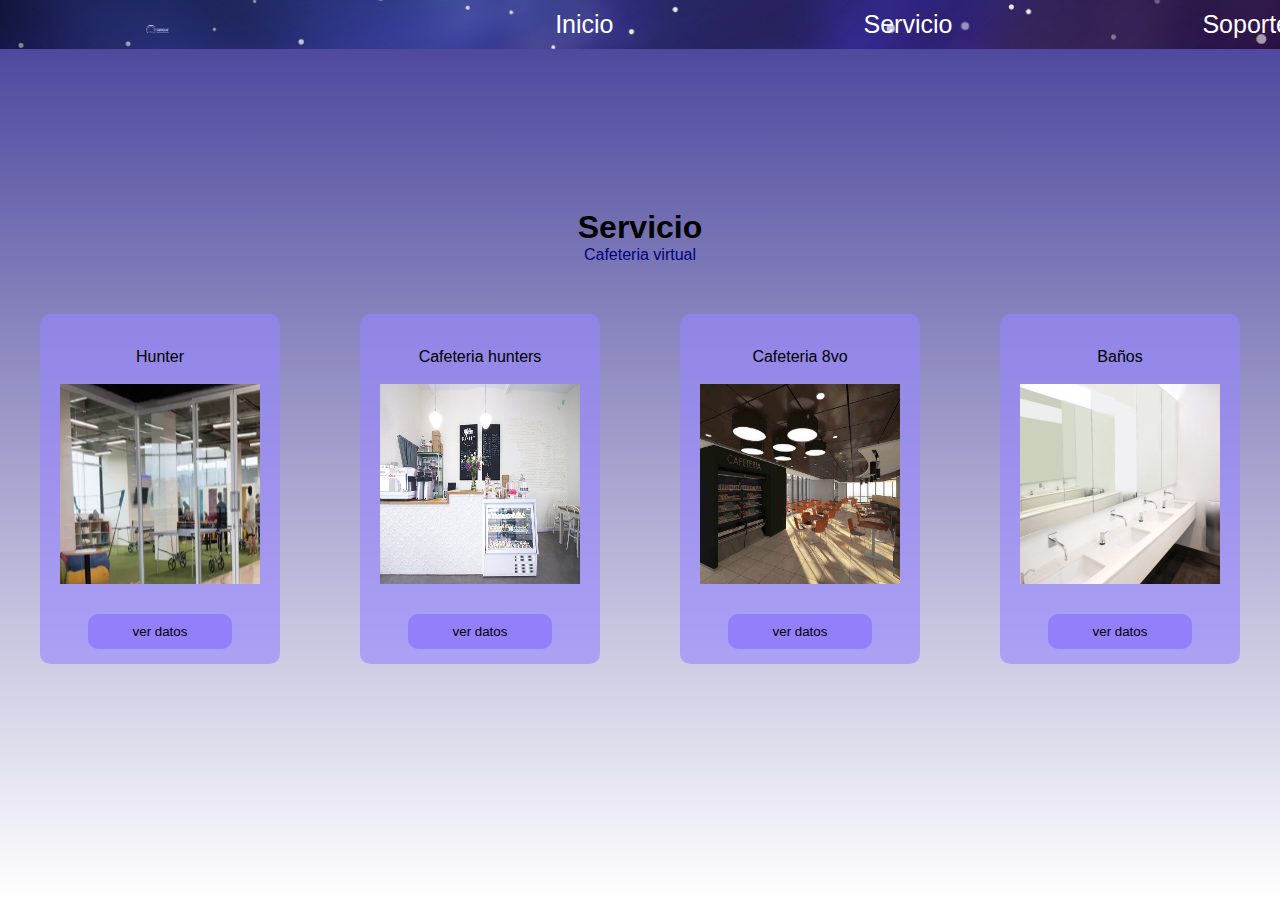
==== servicios/index.html @ 4e9f9597 "Add files via upload" ====
<!DOCTYPE html>
<html lang="en">
  <head>
    <meta charset="UTF-8" />
    <meta http-equiv="X-UA-Compatible" content="IE=edge" />
    <meta name="viewport" content="width=device-width, initial-scale=1.0" />
    <link rel="stylesheet" href="./style.css" />
    <link rel="stylesheet" href="../js/apps.css" />
    <script src="../js/db.js" defer type="module"></script>
    <script src="../js/dinamic.js" defer type="module"></script>
    <title>CampersEngine</title>
  </head>
  <body>
    <nav>
      <section class="container1">
        <a href="/"
          ><img
            src="../images/logoWhite.png"
            alt=""
        /></a>
        <div><a class="alink" href="./index.html">Inicio</a></div>
        <div><a class="alink" href="./servicios/index.html">Servicio</a></div>
        <div><a class="alink" href="./soporte/index.html">Soporte</a></div>
      </section>
    </nav>


    <section class="first-message">
        <h1>
            Servicio
        </h1>
        <a href="../tiendaComida/index.html">Cafeteria virtual</a>
    </section>
    <section>
        <div id="servicios">
            <div id="contenedor-tarjetas">

                
            </div>
            <dialog class="modal"> 

                    <div id="modal-contenido">
                        <table>
                            <thead>
                                <tr>
                                    <th>Nombre</th>
                                    <th>Detalles</th>
                                    <th>Disponibilidad</th>
                                </tr>
    
                            </thead>
                            <tbody>

                            </tbody>
                        </table>
                        <button>
                            <div class="close">
                                cerrar
                            </div>
                        </button>
                    </div>

            </dialog>
        </div>
    </section>




  </body>
</html>
---- servicios/style.css ----
*{
    margin: 0;
}


@keyframes fadeInAnimation {
    0% {
        opacity: 0;
    }
    100% {
        opacity: 1;
     }
}


html{
    min-height: 100%;
    overflow: hidden;
    height: 100%;
}
body{
    font-family:'Trebuchet MS', 'Lucida Sans Unicode', 'Lucida Grande', 'Lucida Sans', Arial, sans-serif;
    animation: 0.25s ease-out 0s 1 fadeInAnimation;    
    background: rgb(255,255,255);
    background: linear-gradient(0deg, rgba(255,255,255,1) 0%, rgba(33, 26, 133, 0.838) 100%);
    overflow: auto;
    height: 100%;
}


nav{
    width: 100%;
}

/* nav children style */
.container1{
    background-image: url(../images/XiP3qS0.jpg);
    padding: 10px;
    display: flex;
    flex-direction: row;
    margin: 0;
    text-align: center;
    justify-content: center;
    gap: 250px;
    flex-wrap:nowrap;
    width:100%;
    font-size: 25px;

}
.container1 img{
    width: 8%;
}
.alink{
    display: flex;
    color: rgb(255, 255, 255);
    text-decoration: none;
    justify-content: center;
    background-size: cover;
    background: scroll;
    height: inherit;
    border-radius: 10px;
    align-items: center;
    
    
    
}

.alink:hover{
    background-color:rgb(90, 94, 224);
    cursor: pointer;
}

/* subtitulos */
.first-message{
    text-align: center;
    display: flex;
    justify-content: center;
    align-items: center;
    flex-direction: column;
    text-align: center;
}
.first-message a{
    text-decoration: none;
    color: rgb(0, 0, 129);
}
.first-message h1{
    margin-top: 60px;
}
.first-message h3{
    margin-top: 60px;
}
.team-container{
    width: 100%;
    
    display: flex;
    flex-direction: column;
    gap: 3rem;
    justify-content: center;
}


/* contenedor tarjetas y tarjetas */
div#contenedor-tarjetas{
    justify-content: center;
    display: flex;
    margin-top: 50px;
    flex-direction: row;
    justify-content: center;
    gap: 80px;
    
}
.tarjetas{
    justify-content: center;
    display: flex;
    flex-direction: column;
    height: 350px;
    background-color:  #9785ff9d;
    border-radius: 10px;
    align-items: center;
}
.tarjetas p{

    margin-top: 8px;
    margin-bottom: 8px;
    padding: 10px;
    border-radius: 10px;
    
}
.tarjetas img{

    
    padding-right: 20px;
    padding-left: 20px;
    
    height: 200px;
    width: 200px;
    
}
.tarjetas button{

    border: none;
    border-radius: 10px;
    background-color: rgba(133, 106, 255, 0.589) ;
    margin-top: 30px;
    width: 60%;
    height: 10%;
}
.tarjetas button:hover{
    cursor: pointer;
    background-color: rgba(161, 140, 255, 0.705) ;

}
div#comida{
    display: flex;
    gap: 80px;
}




@media (max-width: 1360px){

    .first-message{
        margin-top: 100px;

    }

    .team-container{

        width: 100%;
        
        
    }


}

@media (min-width: 1920px){

    .first-message{
        margin-top: 40px;

    }

    .team-container{
        width: 100%;
        
        
    }



}
---- js/apps.css ----
/* logo de nav en donde sea aplicable */
img#logo{
  width: 8%;
  align-items: center;
}

/* style predefinido para los modals*/
.modal {
    position: fixed;
    z-index: 1;
    left: 0;
    top: 0;
    width: 100%;
    height: 100%;
    overflow: auto;
    background-color: rgb(0,0,0);
    background-color: rgba(0,0,0,0.4);
  }
  

  div#modal-contenido {
    background-color: #fefefe;
    margin: 15% auto; 
    padding: 20px;
    border: 1px solid #888;
    border-radius: 10px;
    width: 1000px; 
  }
  
    div#modal-contenido button{
    border: none;
    background-color: rgba(90, 94, 224, 0.562);
    border-radius: 5px;
    color: white;

  }

  .close {
    color: #fff9f9;
    float: right;
    font-size: 28px;
    font-weight: bold;
  }
  
  .close:hover,
  .close:focus {
    color: black;
    text-decoration: none;
    cursor: pointer;
  }


/* estilo contenido modal */
  table { 
    width: 750px; 
    border-collapse: collapse; 
    margin:20px auto;
    }
  
  th { 
    background-color:rgba(90, 94, 224, 0.562); 
    color: white; 
    font-weight: bold; 
    }
  
  td, th { 
    padding: 10px; 
    border: 1px solid #ccc; 
    text-align: center; 
    font-size: 18px;
    }
  
  .labels tr td {
    background-color: #2cc16a;
    font-weight: bold;
    color: #fff;
  }
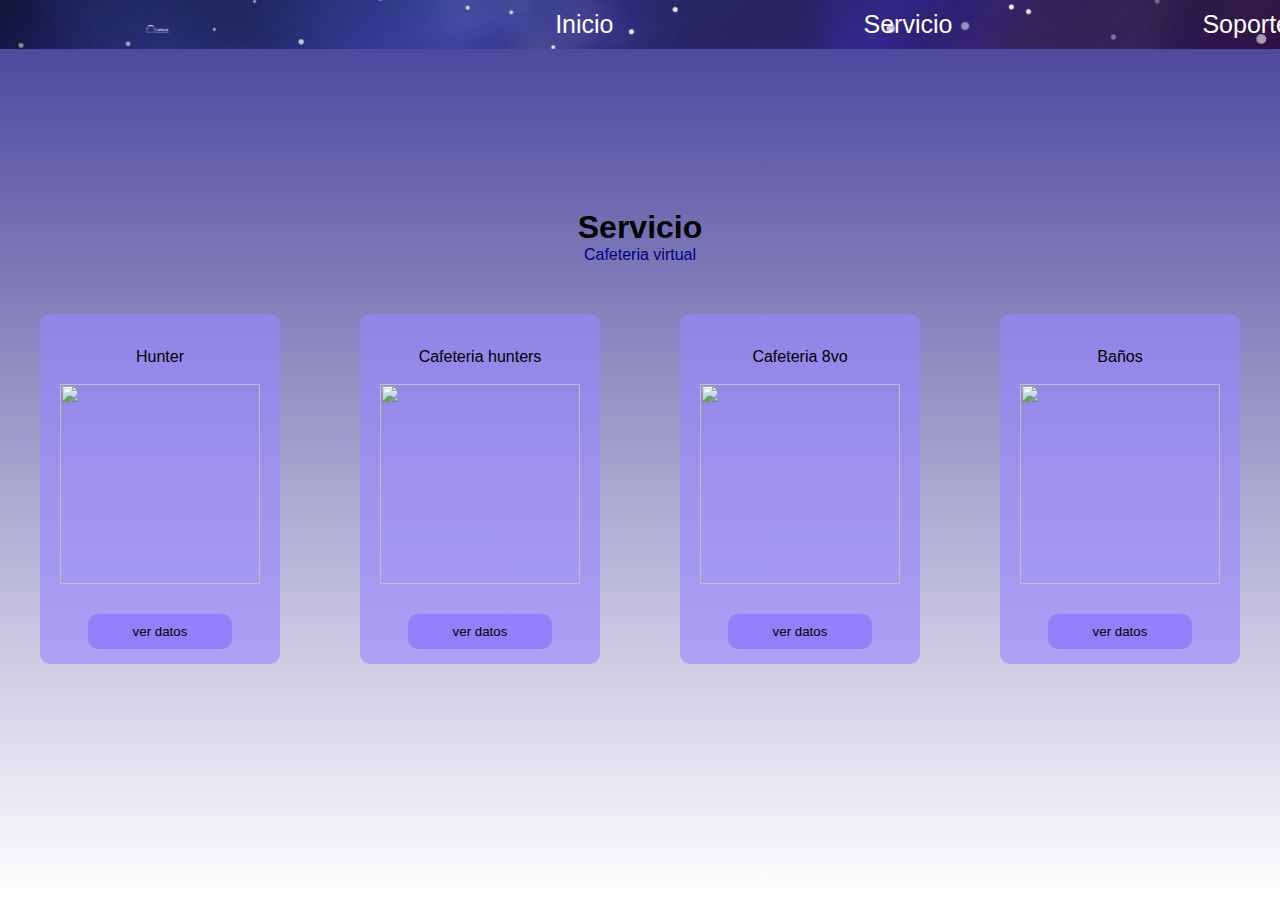
==== commit 532dd2b5: "Update index.html" ====
--- a/servicios/index.html
+++ b/servicios/index.html
@@ -19,7 +19,7 @@
             alt=""
         /></a>
         <div><a class="alink" href="./index.html">Inicio</a></div>
-        <div><a class="alink" href="./servicios/index.html">Servicio</a></div>
+        <div><a class="alink" href="#">Servicio</a></div>
         <div><a class="alink" href="./soporte/index.html">Soporte</a></div>
       </section>
     </nav>
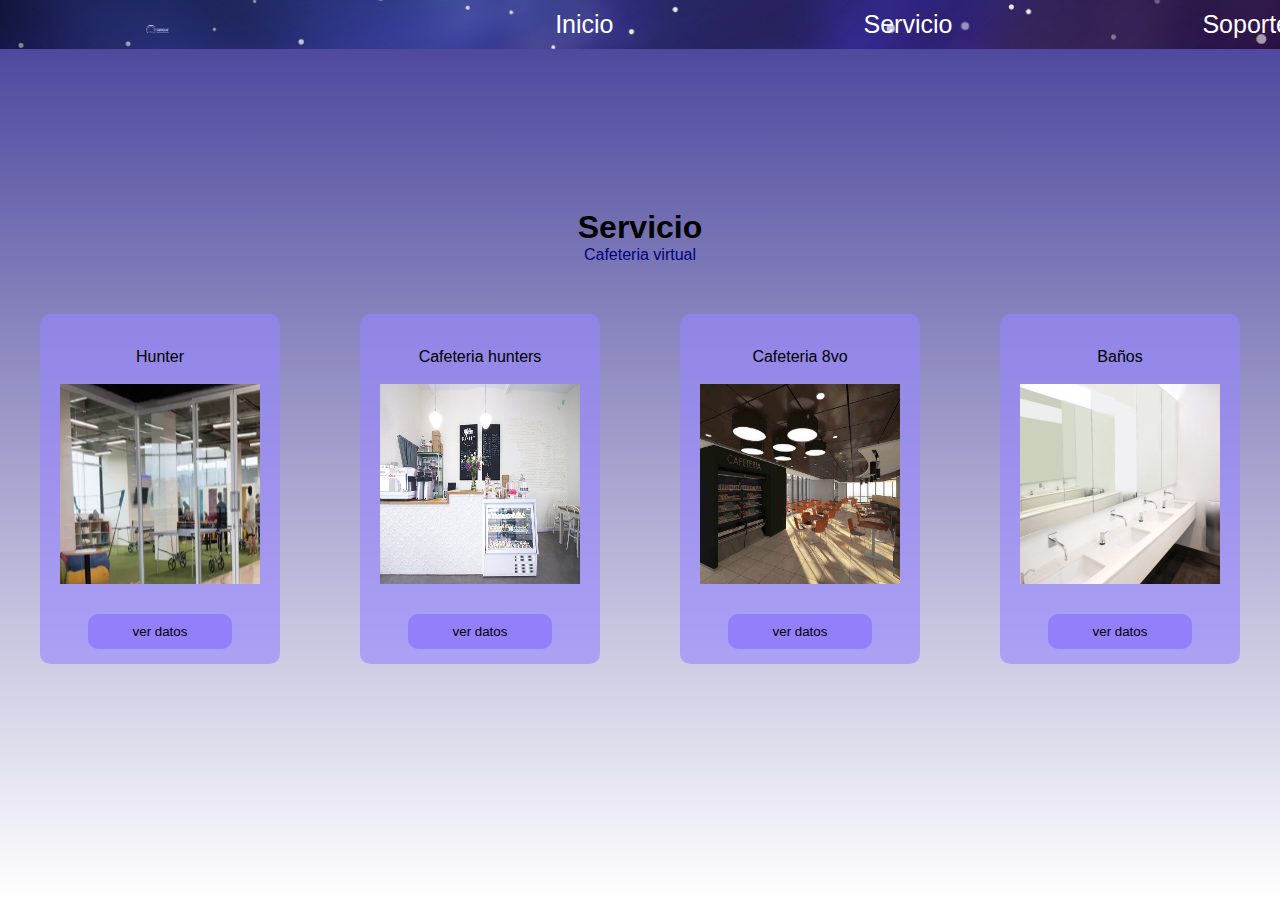
==== commit 40eed0a9: "Add files via upload" ====
--- a/servicios/index.html
+++ b/servicios/index.html
@@ -18,9 +18,9 @@
             src="../images/logoWhite.png"
             alt=""
         /></a>
-        <div><a class="alink" href="./index.html">Inicio</a></div>
-        <div><a class="alink" href="#">Servicio</a></div>
-        <div><a class="alink" href="./soporte/index.html">Soporte</a></div>
+        <div><a class="alink" href="../index.html">Inicio</a></div>
+        <div><a class="alink" href="./index.html">Servicio</a></div>
+        <div><a class="alink" href="../soporte/index.html">Soporte</a></div>
       </section>
     </nav>
 
